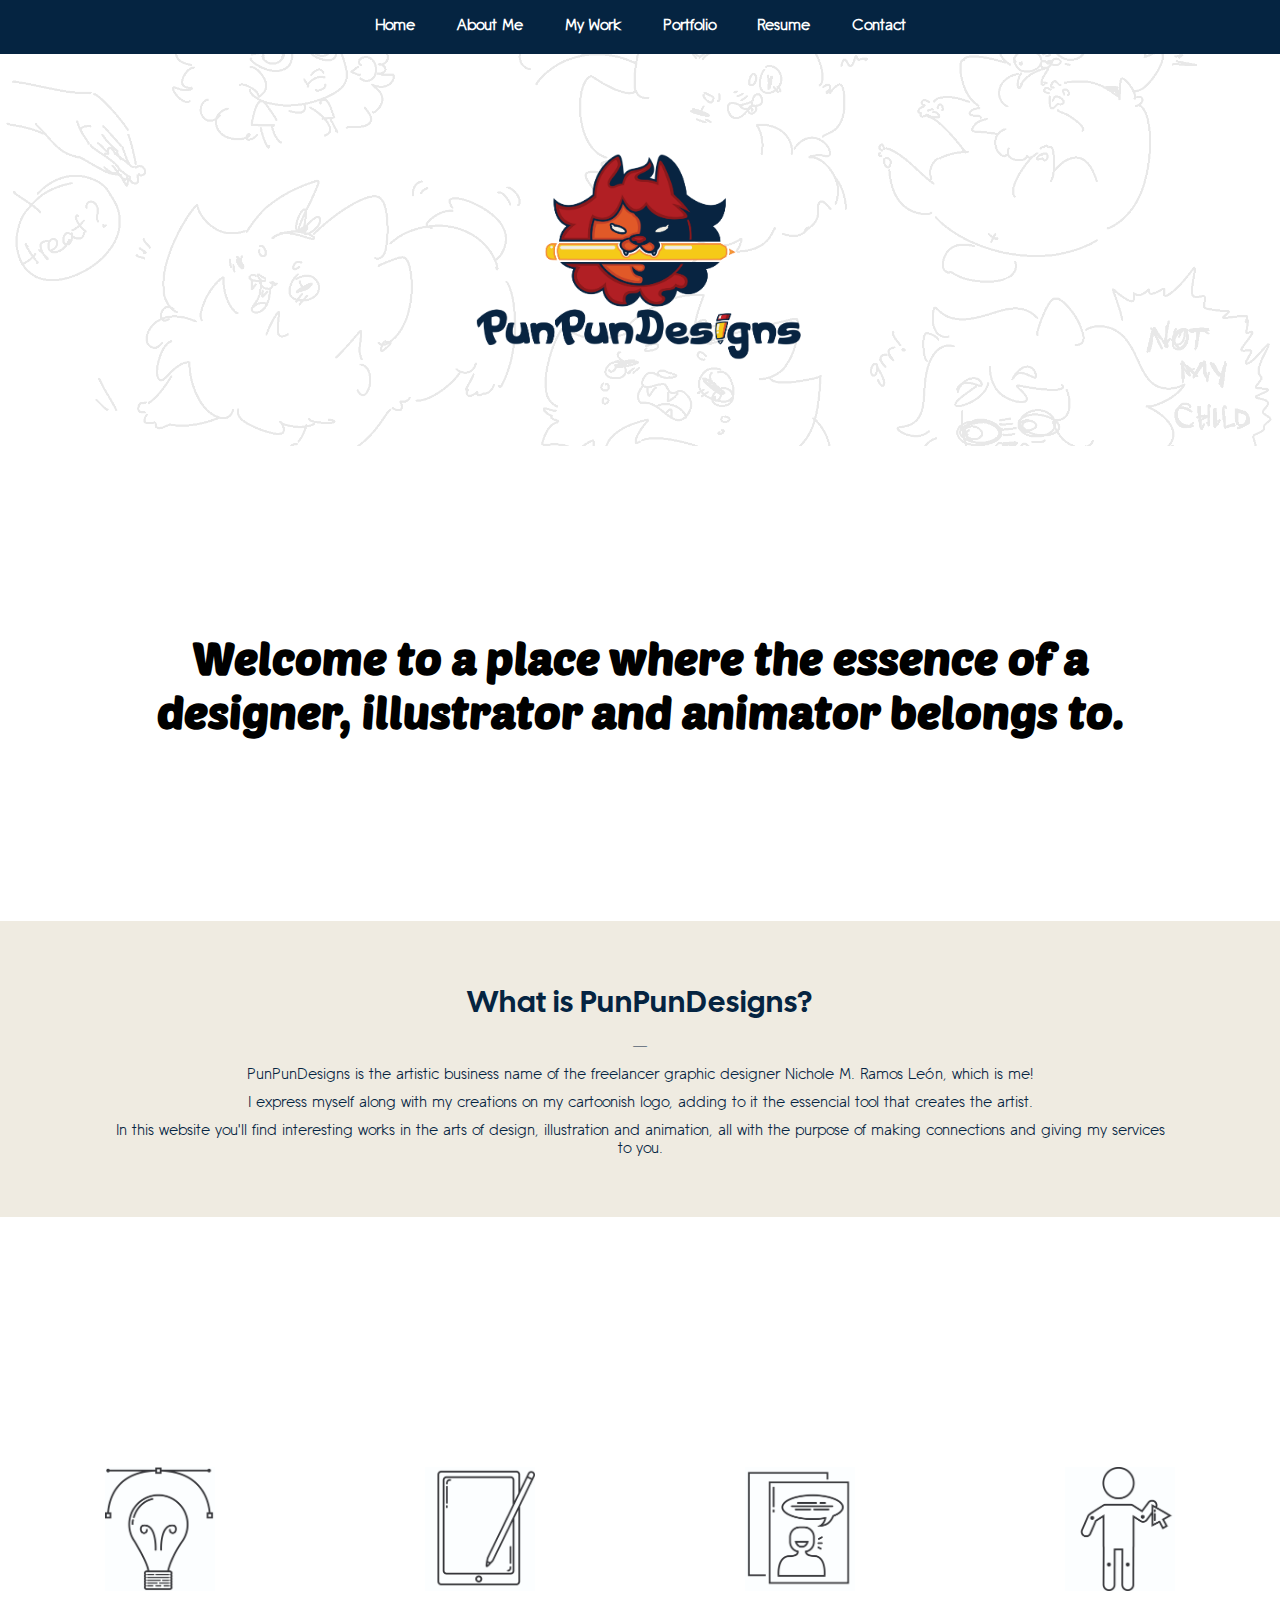
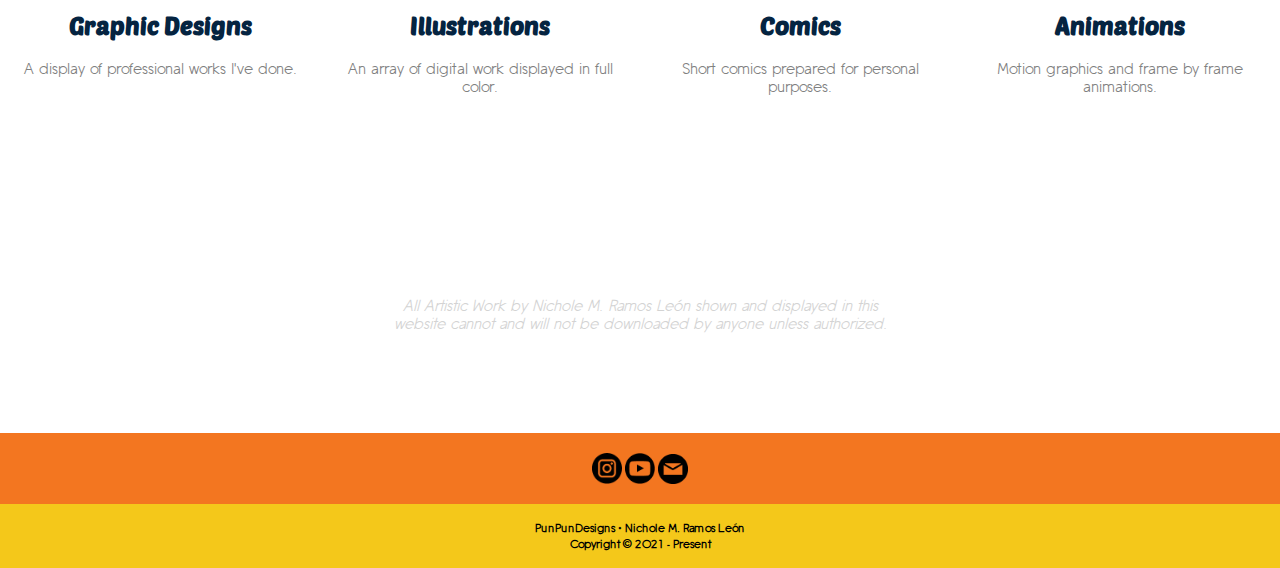
==== index.html @ 3e3cff8b "Update index.html" ====
<!DOCTYPE html>
<html>
    
    <head>
         <meta charset="UTF-8">
        <meta name="viewport" content="width=device-width, initial-scale=1">
        <title>Home</title>
        <script src="https://ajax.googleapis.com/ajax/libs/jquery/3.3.1/jquery.min.js"></script>
        <style>
             @font-face {
         src: url(fonts/Mobile-Sans.ttf);
         font-family: mobile-sans;
     }
            @font-face {
         src: url(fonts/CalSans-SemiBold.otf);
         font-family: calsans;
     }
            @font-face {
         src: url(fonts/PoetsenOne-Regular.ttf);
         font-family: poetsenone;
     }

        @import url('https://fonts.googleapis.com/css2?family=Passion+One:wght@700&display=swap');
@import url('https://fonts.googleapis.com/css2?family=Raleway&display=swap');
          
/*red= #b11f23
orange= #f37620
yellow= #f4c81a
blue= #052441
bone white= #efebe1
black= #000000
*/



$desktop: 1200px; // col-xl
$laptop: 992px;// col-lg
$tablet: 768px; // md
$phone: 480px; // sm



{box-sizing: border-box;}
body {margin: 0;}


/*PHONE MENU*/

.container {
	position: relative;
	padding: 100px;
}

nav {
	position: fixed;
	z-index: 10;
	left: 0;
	right: 0;
	top: -128px;
	font-family: calsans;
	padding: 0 10%;
    margin-top: 128px;
	height: 54px;
	background-color: #052441;
}



@media(min-width: 768px) {
    
.headerlogo {background-color: black;}    
    
    
nav {
    position:absolute;
   }
    
    #nav-toggle {
	position: absolute;
	top: -200px; 
}
}

nav .logo {
	float: left;
	width: 40%;
	height: 100%;
	display: flex;
	align-items: center;
	font-size: 24px;
	color: #fff;
}
nav .links {

    text-align:center;
}
nav .links li {
	    display:inline;
   margin-right: 29px;
    padding-right: 1%;
}
        
        @media screen and (max-width: 820px){        
nav .links li {
	    display:inline;
   margin-right: 29px;
    padding-right: 0%;
}
        }
nav .links a {

	font-size: 16px;
	font-weight: bold;
	color: #fff;
	text-decoration: none;
    font-family: mobile-sans;
    text-align: center;
    display:inline-block;
    padding: 0;
}



nav a:hover {color: #fdc516}
nav a:active {color: #b11f23}

@media screen and (max-width: 768px) {
        
.headerlogo {display: none;}    
    
    nav {background-image: url(imagenes/PunPunArtz-Logo-White.png);
        background-position: top;
                background-repeat: no-repeat;
        background-size:contain;
                
    top: -128px;}
    
    
    nav .links {
	
	
	margin: 0;
	width: 500px;
	height: 100%;
	display: flex;
	justify-content: space-around;
	align-items: center;
}
nav .links li {
	list-style: none;
    
}
nav .links a {

	padding: ;
	font-size: 16px;
	font-weight: bold;
	color: #fff;
	text-decoration: none;
    font-family: 'Raleway', sans-serif;
    text-align: center;
    
    
}
    
nav a:hover {color: #fdc516}
nav a:active {color: #947eba}

    
    #nav-toggle {
	position: absolute;
	top: -100px;
}
nav .icon-burger {
	display: none;
	position: absolute;
	right: 5%;
	top: 50%;
	transform: translateY(-50%);
}
nav .icon-burger .line {
	width: 30px;
	height: 5px;
	background-color: #fff;
	margin: 5px;
	border-radius: 3px;
	transition: all .3s ease-in-out;
}
    
    
	nav .logo {
		float: none;
		width: auto;
		justify-content: center;
	}
	nav .links {
		float: none;
		position: fixed;
		z-index: 9;
		left: 0;
		right: 0;
		top: 54px;
		bottom: 100%;
		width: auto;
		height: auto;
		flex-direction: column;
		justify-content: space-evenly;
		background-color: rgba(0,0,0,.8);
		overflow: hidden;
		box-sizing: border-box;
		transition: all .5s ease-in-out;
        font-family: 'Raleway', sans-serif;
	}
	nav .links a {
		font-size: 20px;
        font-family: 'Raleway', sans-serif;
	}
	nav :checked ~ .links {
		bottom: 0;
	}
	nav .icon-burger {
		display: block;
	}
	nav :checked ~ .icon-burger .line:nth-child(1) {
		transform: translateY(10px) rotate(225deg);
	}
	nav :checked ~ .icon-burger .line:nth-child(3) {
		transform: translateY(-10px) rotate(-225deg);
	}
	nav :checked ~ .icon-burger .line:nth-child(2) {
		opacity: 0;
	}
	
}







           
 .header {background-image: url(imagenes/punpun-doodles.png );
                background-position: top;
                background-repeat: no-repeat;
                background-size:cover;
                height: -200%;
                text-align: center;
                padding-top: 10%;}

            .logo2 {float: center;
              padding-bottom: 5%;
          }







.home-h1 {
    font-family: poetsenone;
        text-align: center;
        padding: 9%;
        font-size: 140%;
       margin: 3%;}
 

.home-info {background-color: #efebe1;
padding:60px 6%;
margin-bottom: 200px;}


.home-info h2 {color: #052441;
    font-family: calsans;
    font-size: 30px;
    text-align: center;
    padding-top: 5px;
    padding-bottom:5px;
    margin: 0px;
    letter-spacing: 1px}

.home-info p {color: #052441;
    font-family: mobile-sans;
    font-size: 100%;
    text-align: center;
    padding-bottom: ;
    margin: 10px 3% 0px 3%;
    line-height: px;}




/* Create three equal columns that floats next to each other */
.column {
    text-align: center;
    padding-bottom: 0px;
    float: left;
    width: 25%;
   
}


        

.column h2 {font-family: poetsenone;
    color: #052441;
}

.column p {font-family: mobile-sans;
color: gray;
margin: 3%;}


/* Clear floats after the columns */
.row-home:after {
  content: "";
  display: table;
  clear: both;
     background-color: aqua;
}



.center {display: block;
        margin-left: auto;
        margin-right: auto;
        margin-top: 50px;
        width: 50%;}


.disclaimer {font-family: mobile-sans;
            color: lightgray;
            margin-top: 15%;
    margin-left: 10%;
    margin-right: 10%;
            padding: 0% 20%;
            font-style: italic;
            text-align: center;}



/**************************/


/*LAPTOP SIZE*/




/*PHONE SIZE*/

@media screen and (max-width: 768px) {
      
    .header {padding-top: 22%;} 

    
    .column {
    width: 100%;
  }
    .column p {padding: 7%;}
    
    .home-h1 {font-size: 115%;
    padding: 8% auto;}
    
    
    .home-info p {margin-top: 20px;
    padding-bottom: 3%;}
    
    .about-me p {width: 100%;
    font-size: 200%;
    margin: 6% 19.9%;}
    
  
 .disclaimer {padding: 0% 15%;}
    
}

/**************************/
 
            
.footer0 {background-color: #f37620;
                    color: black;
                    text-align:center;
                    padding: 20px 0px;
                    margin-top: 100px;
                    background-image: none;
                    font-family: poetsenone;
                    font-weight: bold;
                    font-size: 12px;
                    line-height: 4px;
                    
                   }


 .footer {background-color: #f4c81a;
                    color: black;
                    text-align:center;
                    padding: 10px 0px;
                    
                    background-image: none;
                    font-family: mobile-sans;
                    font-weight: bold;
                    font-size: 12px;
                    line-height: 4px;
                   }
        
        </style>
        
    </head>
    
    <body>

        <nav>
	<input id="nav-toggle" type="checkbox">

	<ul class="links">
		          <li><a href="index.html" class="on">Home</a> </li>
                <li><a href="about-me.html">About Me</a></li>
                <li><a href="my-work.html">My Work</a></li>
                <li><a href="portfolio-graphic-designs.html">Portfolio</a></li>
                 <li><a href="resume.html">Resume</a></li>
                <li><a href="https://punpunartz.wixsite.com/contact">Contact</a></li>
	</ul>
	<label for="nav-toggle" class="icon-burger">
		<div class="line"></div>
		<div class="line"></div>
		<div class="line"></div>
	</label>
</nav>

        
        
        <div class="header">
            <div class="logo2"> <img src="imagenes/PunPunDesigns%20Logo%20Oficial-01.png"  height="250"
    onContextMenu="alert('This image is copyrighted&copy; by Nichole M. Ramos León\nDo not Download.');return false;"> </div>
            </div>
        
        
         
    
        <div class="home-h1">
            <h1>Welcome to a place where the essence of a designer, illustrator and animator belongs to.</h1>
        </div>
        
        
        <div class="home-info">
            <h2>What is PunPunDesigns?</h2>
           
            <p>—</p>
            
            <p>PunPunDesigns is the artistic business name of the freelancer graphic designer Nichole M. Ramos León, which is me!</p><p> I express myself along with my creations on my cartoonish logo, adding to it the essencial tool that creates the artist. </p><p>In this website you'll find interesting works in the arts of design, illustration and animation, all with the purpose of making connections and giving my services to you.</p>
        </div>     
        
        
        
        
        
        <div class="row-home">
  <div class="column" style="background-color:#fff;">
      <a href="portfolio-graphic-designs.html"><img src="imagenes/Iconos4.jpg" class="center" style="width: 110px"
    onContextMenu="alert('This image is copyrighted&copy; by Nichole M. Ramos León\nDo not Download.');return false;"></a>
    <h2>Graphic Designs</h2>
    <p>A display of professional works I've done.</p>
  </div>
  <div class="column" style="background-color:#fff;">
      <a href="portfolio-illustrations.html"><img src="imagenes/Iconos3.jpg" class="center" style="width: 110px"
  onContextMenu="alert('This image is copyrighted&copy; by Nichole M. Ramos León\nDo not Download.');return false;"></a>
    <h2>Illustrations</h2>
    <p>An array of digital work displayed in full color.</p>
  </div>
  <div class="column" style="background-color:#fff;">
      <a href="portfolio-comics.html"><img src="imagenes/Iconos2.jpg" class="center" style="width: 110px"
  onContextMenu="alert('This image is copyrighted&copy; by Nichole M. Ramos León\nDo not Download.');return false;"></a>
    <h2>Comics</h2>
    <p>Short comics prepared for personal purposes.</p>
  </div>
    <div class="column" style="background-color:#fff;">
        <a href="portfolio-animations.html"><img src="imagenes/Iconos.jpg" class="center" style="width: 110px"
  onContextMenu="alert('This image is copyrighted&copy; by Nichole M. Ramos León\nDo not Download.');return false;"></a>
    <h2>Animations</h2>
    <p>Motion graphics and frame by frame animations.</p>
  </div>
</div>
        

        
    <p class="disclaimer">All Artistic Work by Nichole M. Ramos León shown and displayed in this website cannot and will not be downloaded by anyone unless authorized.</p>   
        
         
     
         <div class="footer0">
             <div class="column0">
                 <a href="https://www.instagram.com/punpunartz/"><img src="imagenes/instagram-1.png" style="width: 30px"></a>
                  <a href="https://www.youtube.com/channel/UCktCD2w2sGtgmx38X9Kzvmw?view_as=subscriber"><img src="imagenes/youtube-symbol-1.png" style="width: 30px" ></a>
                  <a href="mailto:punpundesignspr@gmail.com"><img src="imagenes/email-symbol.png" style="width: 30px"></a>
             </div>
            </div>
        
         
        <div class="footer"><p>PunPunDesigns • Nichole M. Ramos León</p>
            <p>Copyright © 2021 - Present</p></div>
        
  <script type="text/javascript">
	
$(document).ready(function() {
	$('body').bind('cut copy paste', function (e) {
		e.preventDefault();
	})
    
	$("body").on("contextmenu", function(e) {
		return false;
        
        
	})
})

</script>       
        
 
        
        
        
    </body>
    
</html>
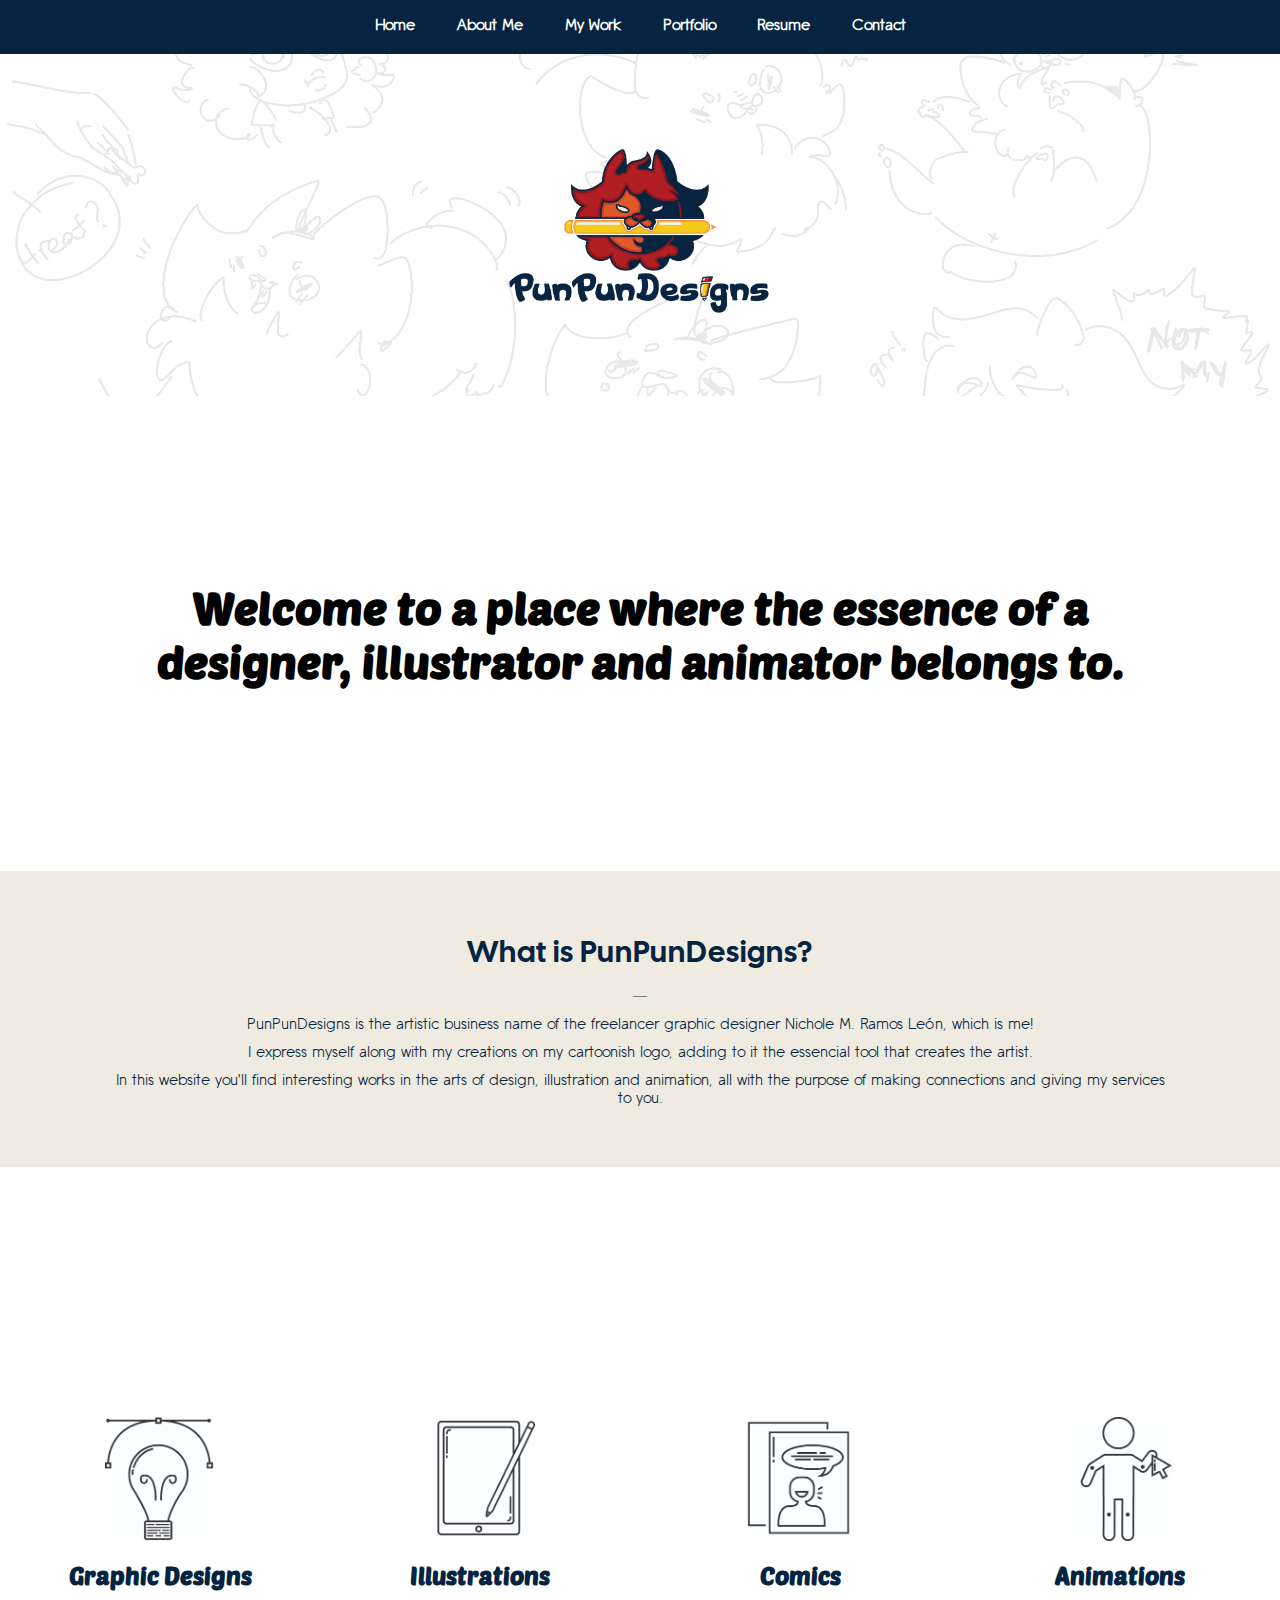
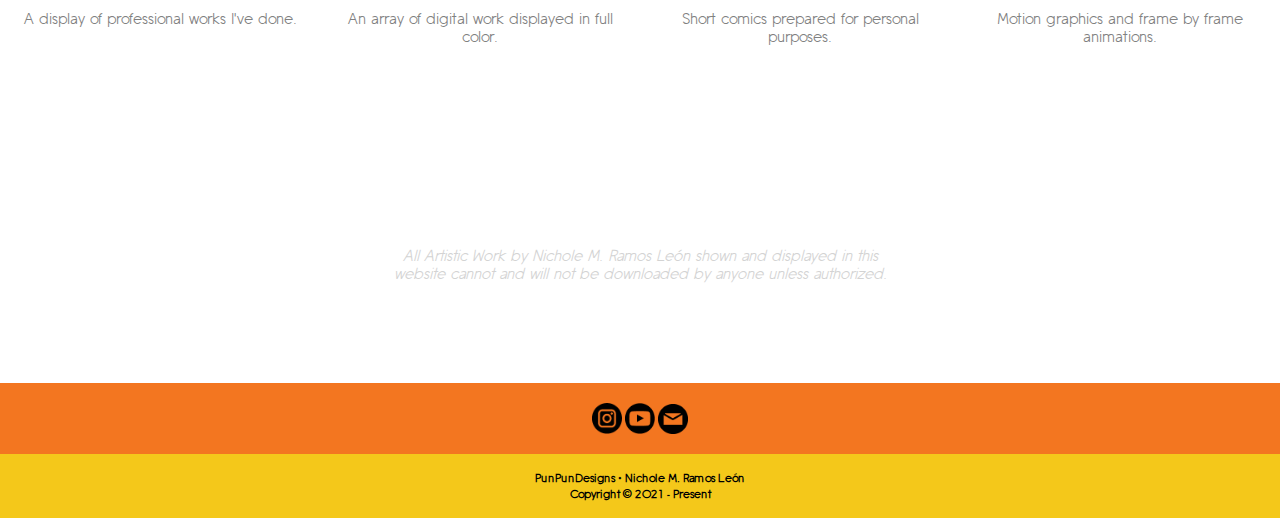
==== commit f865aa7c: "Update index.html" ====
--- a/index.html
+++ b/index.html
@@ -432,7 +432,7 @@
         
         
         <div class="header">
-            <div class="logo2"> <img src="imagenes/PunPunDesigns%20Logo%20Oficial-01.png"  height="250"
+            <div class="logo2"> <img src="imagenes/PunPunDesigns%20Logo%20Oficial-01.png"  height="200"
     onContextMenu="alert('This image is copyrighted&copy; by Nichole M. Ramos León\nDo not Download.');return false;"> </div>
             </div>
         
